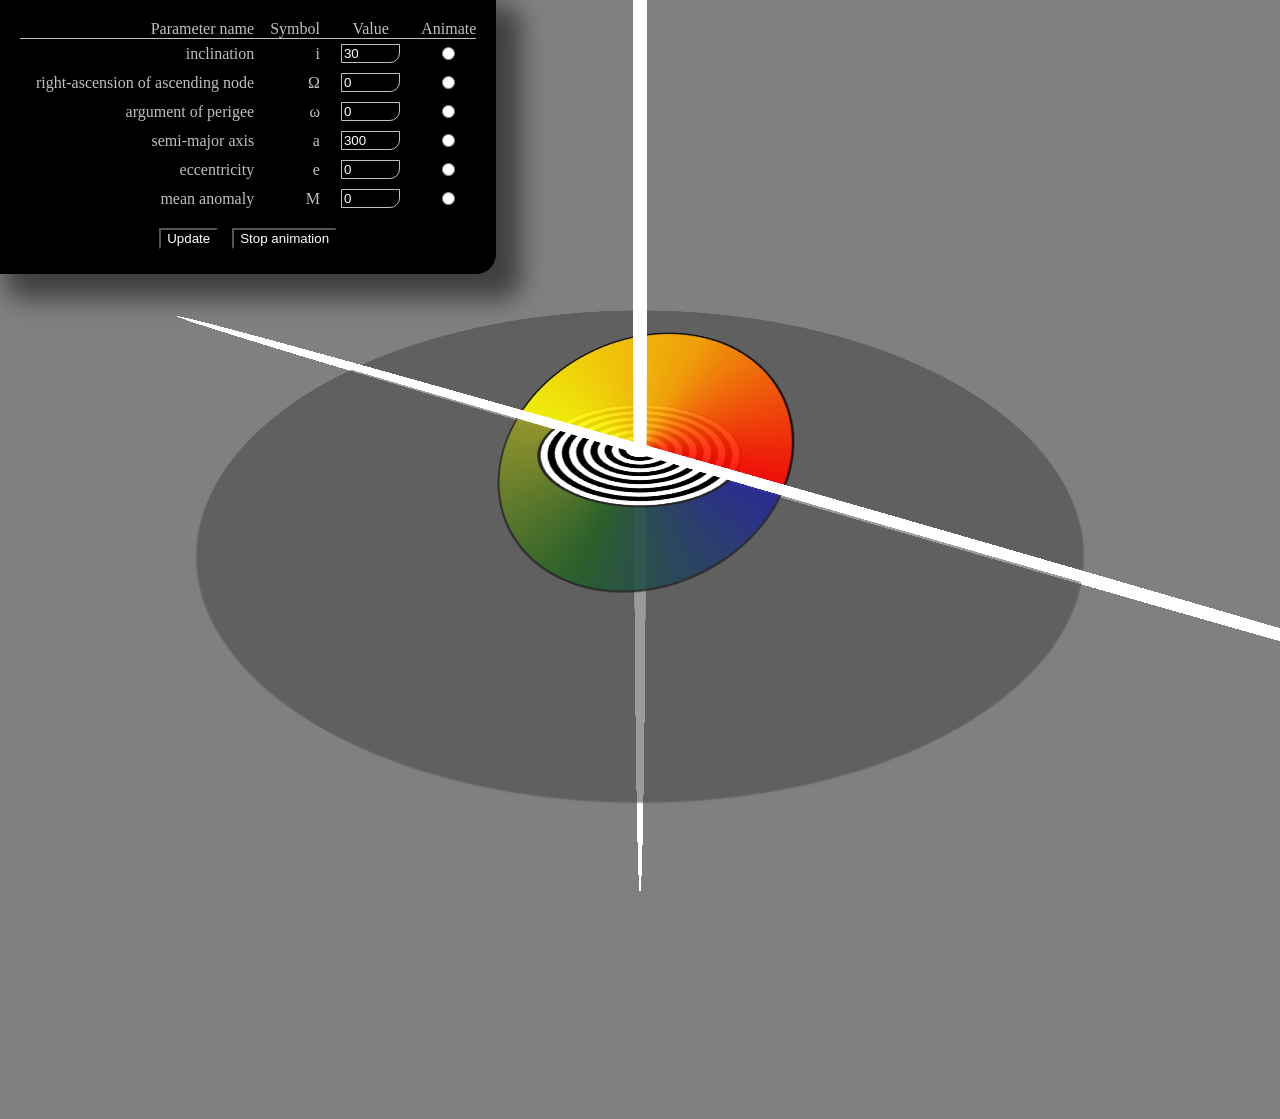
==== index.html @ 0739d1cb "view.html -> index.html for github pages" ====
<!doctype html>
<html>
	<head>
		<title>Elliptic orbit playground</title>
		<link rel="stylesheet" href="style.css">
		<script src="Dynamics.js"></script>
		<script src="Orbit.js"></script>
		<script src="Data.js"></script>
		<script src="Renderer.js"></script>
		<script src="Main.js"></script>
	</head>
	<body>
		<div class="scene">
		</div>
		<div class="data">
			<form class="custom">
				<table>
					<tr>
						<td>Parameter name</td>
						<td>Symbol</td>
						<td>Value</td>
						<td>Animate</td>
					</tr>
					<tr>
						<td>inclination</td>
						<td>i</td>
						<td><input type="text" class="arg" name="i"></td>
						<td><input type="radio" class="animate" name="animate" value="i"></td>
					</tr>
					<tr>
						<td>right-ascension of ascending node</td>
						<td>Ω</td>
						<td><input type="text" class="arg" name="Ω"></td>
						<td><input type="radio" class="animate" name="animate" value="Ω"></td>
					</tr>
					<tr>
						<td>argument of perigee</td>
						<td>ω</td>
						<td><input type="text" class="arg" name="ω"></td>
						<td><input type="radio" class="animate" name="animate" value="ω"></td>
					</tr>
					<tr>
						<td>semi-major axis</td>
						<td>a</td>
						<td><input type="text" class="arg" name="a"></td>
						<td><input type="radio" class="animate" name="animate" value="a"></td>
					</tr>
					<tr>
						<td>eccentricity</td>
						<td>e</td>
						<td><input type="text" class="arg" name="e"></td>
						<td><input type="radio" class="animate" name="animate" value="e"></td>
					</tr>
					<tr>
						<td>mean anomaly</td>
						<td>M</td>
						<td><input type="text" class="arg" name="M"></td>
						<td><input type="radio" class="animate" name="animate" value="M"></td>
					</tr>
				</table>
				<div class="buttons">
					<input type="button" class="update-sat" value="Update">
					<input type="button" class="no-animate" value="Stop animation">
				</div>
			</form>
		</div>
	</body>
</html>
---- style.css ----
html {
	background: gray;
	margin: 0;
	padding: 0;
	overflow: hidden;
}

body {
	margin: 0;
	padding: 0;
}


.data {
	background: black;
	color: silver;
	display: inline-block;
	position: absolute;
	padding: 40px 20px 20px 40px;
	left: -20px;
	top: -20px;
	border-radius: 20px;
	box-shadow: 25px 25px 25px rgba(0,0,0,0.5);
}

.data input {
	background: black;
	color: white;
	margin: 5px;
	border-bottom-right-radius: 10px;
}

.custom input[type="text"] {
	width: 4em;
	border: 1px solid silver;
}

.custom table {
	border-collapse: collapse;
	font-family: serif;
}

.custom table, .custom tr, .custom td {
	border: 0;
	margin: 0;
	padding: 0;
}

.custom td {
	text-align: right;
	padding-left: 1em;
}

.custom tr:first-child {
	border-bottom: 1px solid silver;
}

.custom td:nth-child(3),
.custom td:nth-child(4) {
	text-align: center;
}

.custom .buttons {
	text-align: center;
	padding-top: 10px;
}


.scene {
	position: absolute;
	left: 50%;
	top: 50%;
	transform: translate3d(0, 0, 0);
	transform-style: preserve-3d;
}


.shape {
}

.ellipse {
	border-radius: 50% 50%;
}


.orbit {
	position: absolute;
}
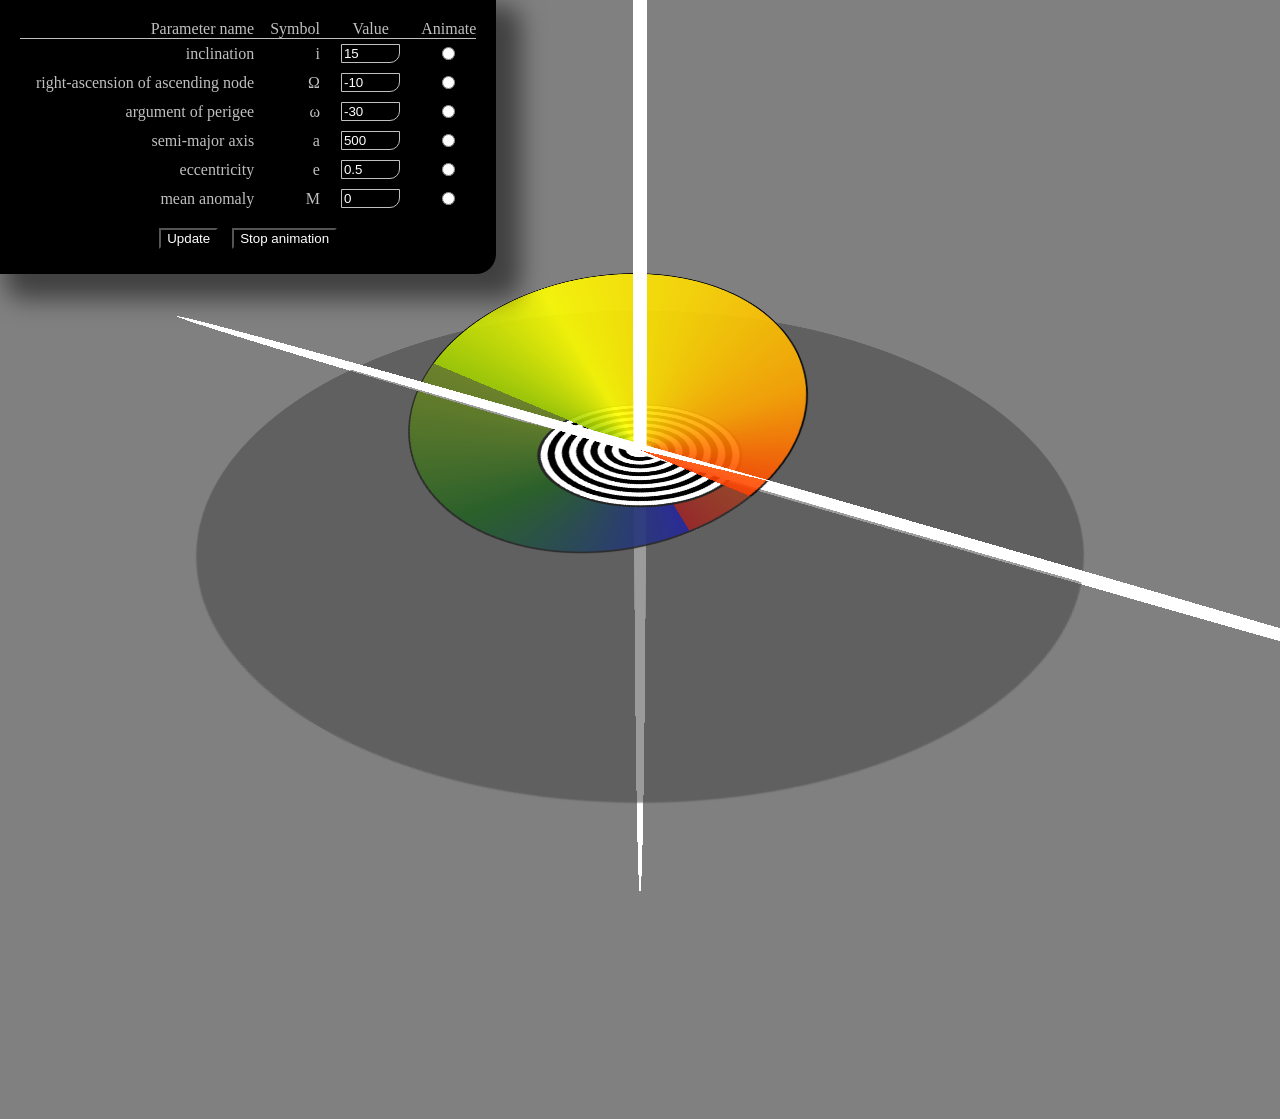
==== commit c7c0dfc9: "social meta tags and preview image added" ====
--- a/index.html
+++ b/index.html
@@ -8,6 +8,15 @@
 		<script src="Data.js"></script>
 		<script src="Renderer.js"></script>
 		<script src="Main.js"></script>
+		<link rel="shortcut icon" type="image/png" href="preview.png">
+		<link rel="icon" type="image/png" href="preview.png">
+		<link rel="apple-touch-icon" href="preview.png">
+		<link rel="icon" type="image/png" href="preview.png">
+		<meta property="og:title" content="Keplerian orbit sandbox">
+		<meta property="og:description" content="Educational tool for demonstrating Keplerian 2-body elliptic orbits, and showing what the different parameters do">
+		<meta property="og:image" content="preview.png">
+		<meta property="og:url" content="https://battlesnake.github.io/kepler-orbit-viewer/<Paste>">
+		<meta name="twitter:card" content="preview.png">
 	</head>
 	<body>
 		<div class="scene">
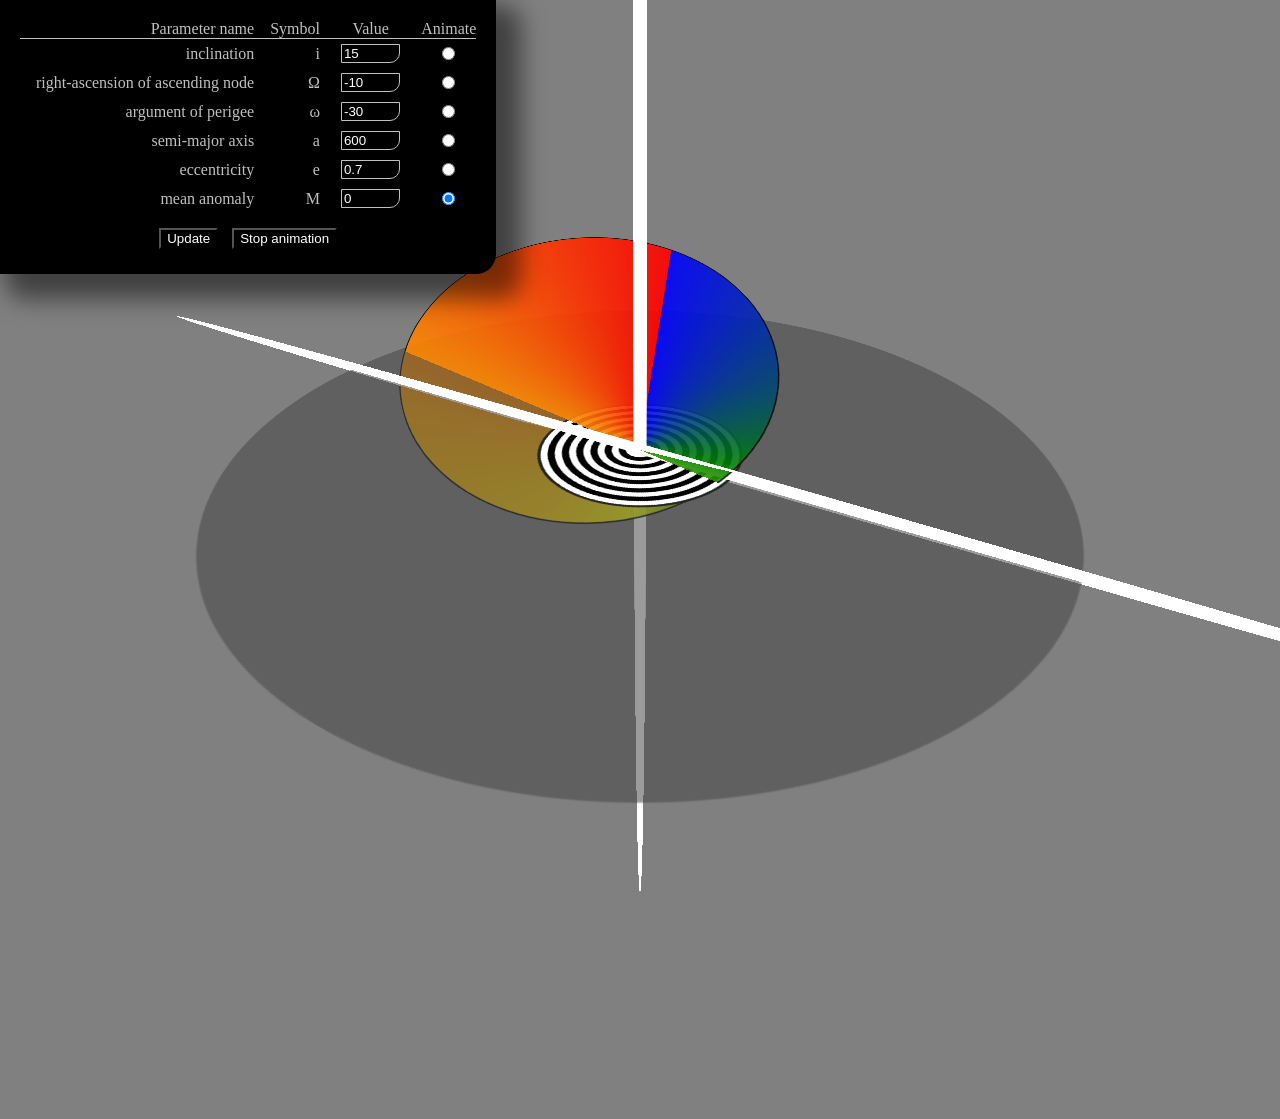
==== commit 7491df64: "minor tweaks" ====
--- a/index.html
+++ b/index.html
@@ -8,14 +8,13 @@
 		<script src="Data.js"></script>
 		<script src="Renderer.js"></script>
 		<script src="Main.js"></script>
-		<link rel="shortcut icon" type="image/png" href="preview.png">
 		<link rel="icon" type="image/png" href="preview.png">
 		<link rel="apple-touch-icon" href="preview.png">
-		<link rel="icon" type="image/png" href="preview.png">
+		<link rel="shortcut icon" type="image/png" href="preview.png">
 		<meta property="og:title" content="Keplerian orbit sandbox">
-		<meta property="og:description" content="Educational tool for demonstrating Keplerian 2-body elliptic orbits, and showing what the different parameters do">
+		<meta property="og:description" content="Educational tool to visualise elliptic orbits, and to see how the different orbital parameters affect the orbit.  Allows parameters to be set manually, or to be animated automatically.">
 		<meta property="og:image" content="preview.png">
-		<meta property="og:url" content="https://battlesnake.github.io/kepler-orbit-viewer/<Paste>">
+		<meta property="og:url" content="https://battlesnake.github.io/kepler-orbit-viewer/">
 		<meta name="twitter:card" content="preview.png">
 	</head>
 	<body>
@@ -64,7 +63,7 @@
 						<td>mean anomaly</td>
 						<td>M</td>
 						<td><input type="text" class="arg" name="M"></td>
-						<td><input type="radio" class="animate" name="animate" value="M"></td>
+						<td><input type="radio" class="animate" name="animate" value="M" checked></td>
 					</tr>
 				</table>
 				<div class="buttons">
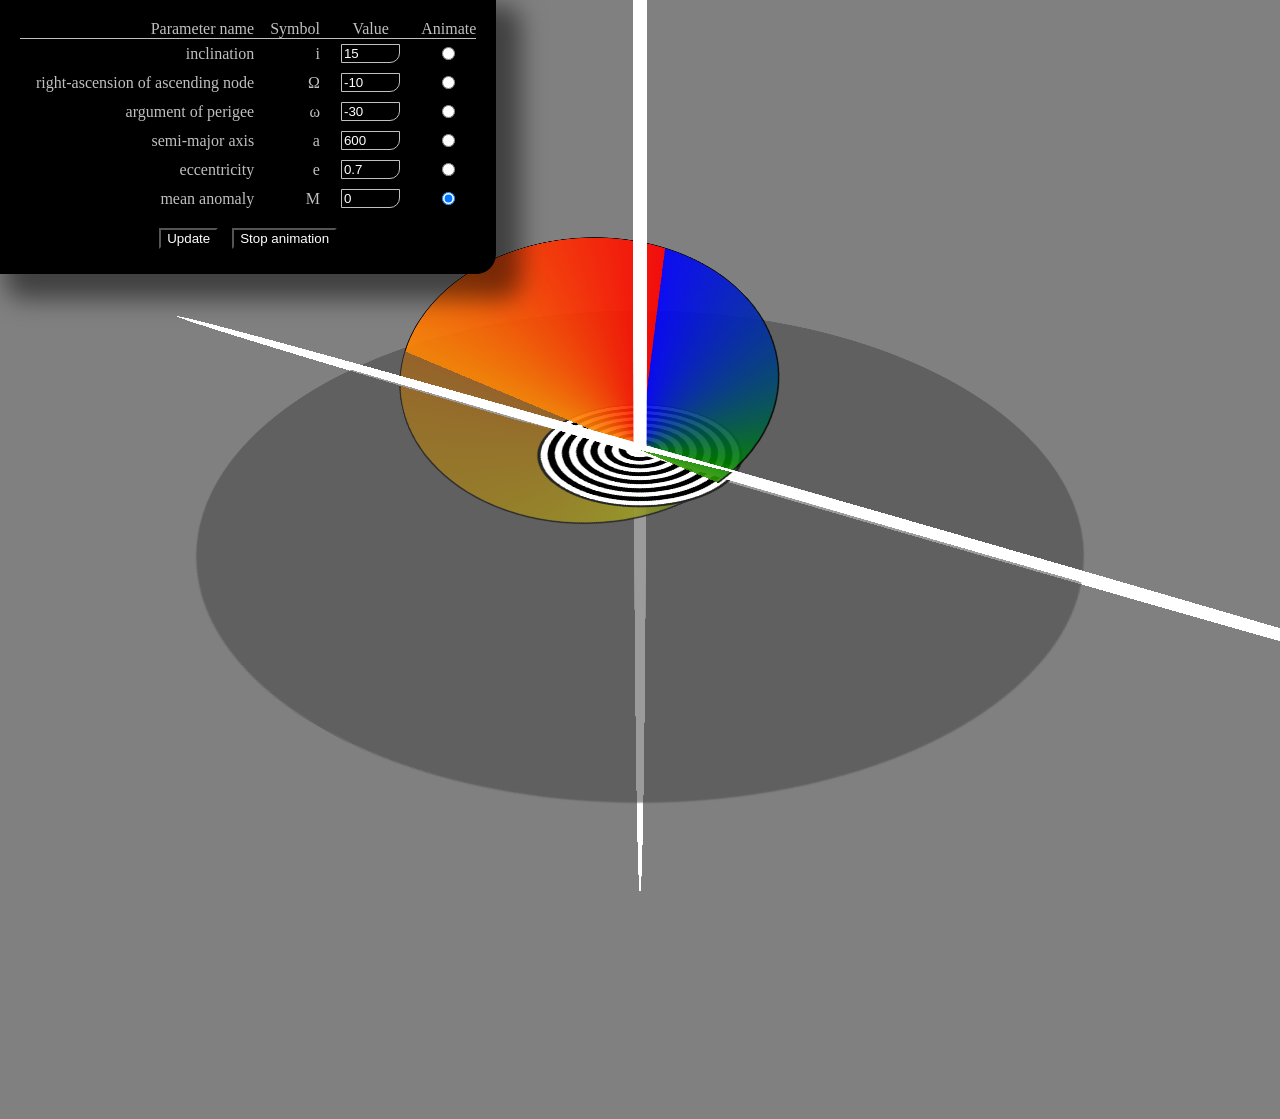
==== commit 39c04a8d: "meta: more og tags added" ====
--- a/index.html
+++ b/index.html
@@ -15,6 +15,8 @@
 		<meta property="og:description" content="Educational tool to visualise elliptic orbits, and to see how the different orbital parameters affect the orbit.  Allows parameters to be set manually, or to be animated automatically.">
 		<meta property="og:image" content="preview.png">
 		<meta property="og:url" content="https://battlesnake.github.io/kepler-orbit-viewer/">
+		<meta property="og:type" content="article">
+		<meta property="og:locale" content="en_GB" />
 		<meta name="twitter:card" content="preview.png">
 	</head>
 	<body>
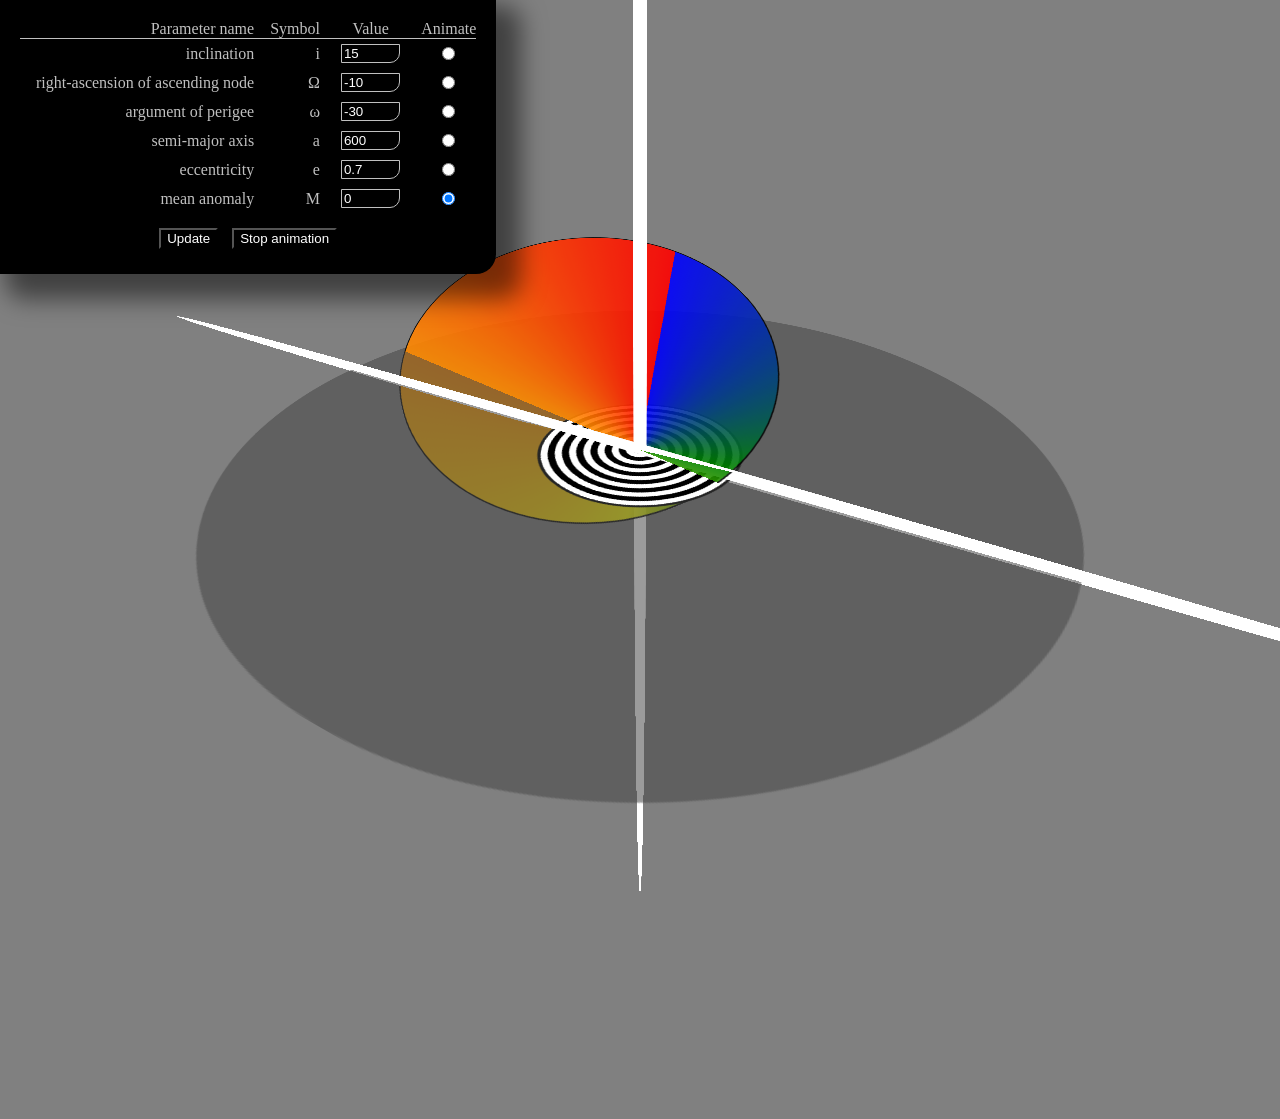
==== commit aad3ac22: "meta: moved og to start of head, added charset" ====
--- a/index.html
+++ b/index.html
@@ -1,6 +1,14 @@
 <!doctype html>
 <html>
 	<head>
+		<meta charset="utf-8">
+		<meta property="og:title" content="Keplerian orbit sandbox">
+		<meta property="og:description" content="Educational tool to visualise elliptic orbits, and to see how the different orbital parameters affect the orbit.  Allows parameters to be set manually, or to be animated automatically.">
+		<meta property="og:image" content="preview.png">
+		<meta property="og:url" content="https://battlesnake.github.io/kepler-orbit-viewer/">
+		<meta property="og:type" content="article">
+		<meta property="og:locale" content="en_GB" />
+		<meta name="twitter:card" content="preview.png">
 		<title>Elliptic orbit playground</title>
 		<link rel="stylesheet" href="style.css">
 		<script src="Dynamics.js"></script>
@@ -11,13 +19,6 @@
 		<link rel="icon" type="image/png" href="preview.png">
 		<link rel="apple-touch-icon" href="preview.png">
 		<link rel="shortcut icon" type="image/png" href="preview.png">
-		<meta property="og:title" content="Keplerian orbit sandbox">
-		<meta property="og:description" content="Educational tool to visualise elliptic orbits, and to see how the different orbital parameters affect the orbit.  Allows parameters to be set manually, or to be animated automatically.">
-		<meta property="og:image" content="preview.png">
-		<meta property="og:url" content="https://battlesnake.github.io/kepler-orbit-viewer/">
-		<meta property="og:type" content="article">
-		<meta property="og:locale" content="en_GB" />
-		<meta name="twitter:card" content="preview.png">
 	</head>
 	<body>
 		<div class="scene">
